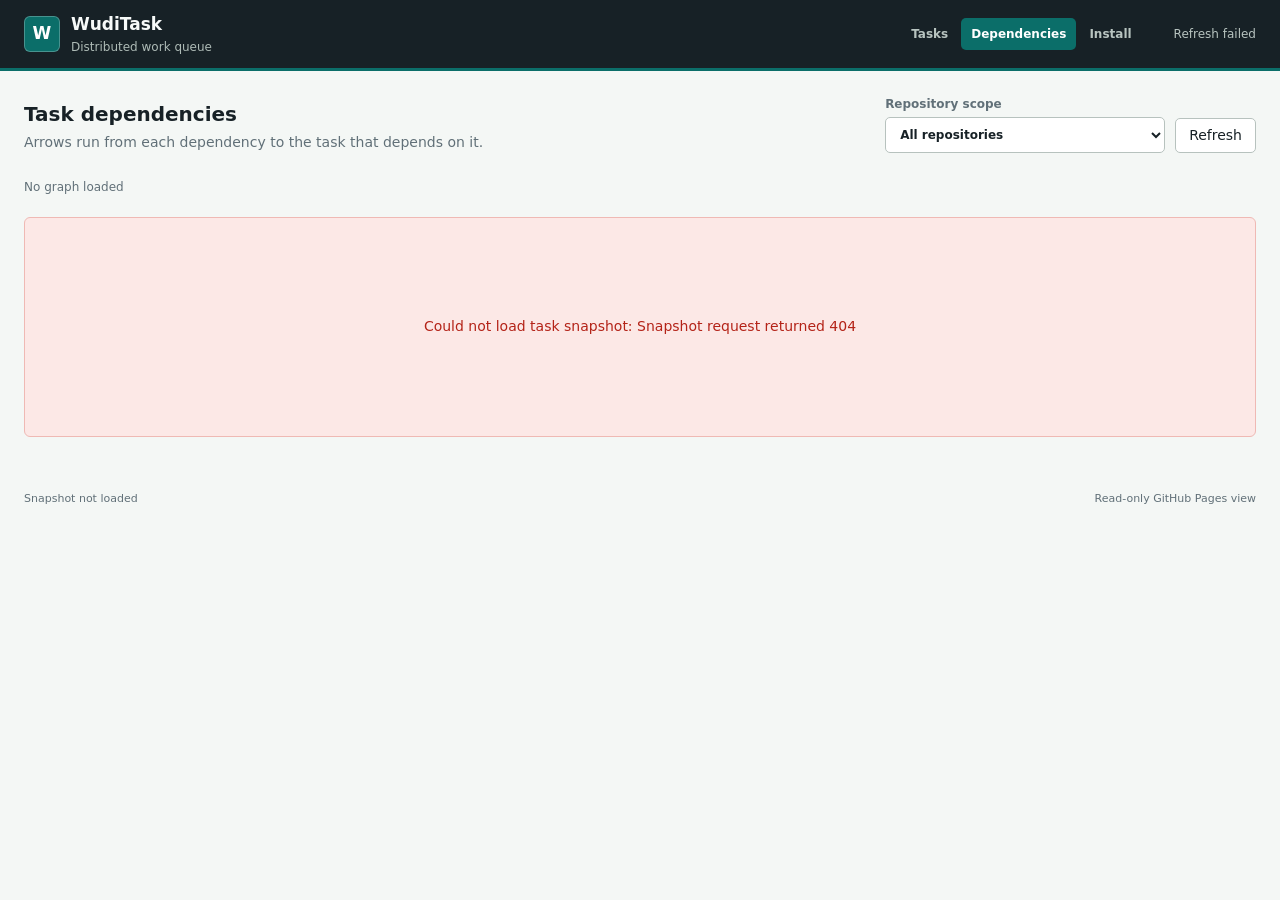
==== site/dag.html @ 30b834ad "Add: publish install and dependency graph pages Generate a safe HTML install guide from the canonica" ====
<!doctype html>
<html lang="en">
  <head>
    <meta charset="utf-8">
    <meta name="viewport" content="width=device-width, initial-scale=1">
    <meta name="color-scheme" content="light">
    <meta name="theme-color" content="#172126">
    <title>Dependencies · WudiTask</title>
    <link rel="stylesheet" href="styles.css">
    <style>
      .dag-workspace {
        max-width: none;
      }

      .dag-toolbar {
        display: flex;
        align-items: end;
        justify-content: space-between;
        gap: 20px;
        margin-bottom: 14px;
      }

      .dag-heading h2 {
        margin: 0;
        font-size: 20px;
      }

      .dag-heading p {
        margin: 3px 0 0;
        color: var(--muted);
      }

      .dag-controls {
        display: flex;
        align-items: end;
        gap: 10px;
      }

      .dag-controls label {
        display: grid;
        gap: 4px;
        color: var(--muted);
        font-size: 12px;
        font-weight: 650;
      }

      .dag-controls select {
        min-width: min(280px, 52vw);
        height: 36px;
        padding: 6px 10px;
        color: var(--ink);
        background: var(--surface);
        border: 1px solid var(--line-strong);
        border-radius: 5px;
      }

      .dag-controls .button {
        color: var(--ink);
        background: var(--surface);
        border-color: var(--line-strong);
      }

      .dag-controls select:focus-visible,
      .dag-controls .button:focus-visible,
      .dag-canvas:focus-visible {
        border-color: var(--teal);
        outline: 0;
        box-shadow: 0 0 0 3px rgb(11 110 105 / 15%);
      }

      .dag-information {
        display: flex;
        align-items: center;
        justify-content: space-between;
        gap: 18px;
        min-height: 40px;
        margin-bottom: 10px;
      }

      .dag-summary {
        color: var(--muted);
        font-size: 12px;
        white-space: nowrap;
      }

      .dag-legend {
        min-width: 0;
        display: flex;
        justify-content: flex-end;
        flex-wrap: wrap;
        gap: 7px 14px;
      }

      .dag-legend-item {
        display: inline-flex;
        align-items: center;
        gap: 6px;
        min-width: 0;
        color: #354249;
        font-size: 12px;
      }

      .dag-legend-swatch {
        width: 11px;
        height: 11px;
        flex: 0 0 11px;
        border-radius: 3px;
      }

      .dag-canvas {
        min-height: 440px;
        height: calc(100vh - 270px);
        overflow: auto;
        background-color: var(--surface);
        background-image:
          linear-gradient(#edf1ef 1px, transparent 1px),
          linear-gradient(90deg, #edf1ef 1px, transparent 1px);
        background-size: 24px 24px;
        border: 1px solid var(--line);
        border-radius: 6px;
        box-shadow: var(--shadow);
      }

      .dag-canvas svg {
        display: block;
      }

      .dag-empty-state,
      .dag-error-state {
        min-height: 220px;
        display: grid;
        place-content: center;
        gap: 4px;
        padding: 24px;
        text-align: center;
        background: var(--surface);
        border: 1px solid var(--line);
        border-radius: 6px;
      }

      .dag-empty-state[hidden],
      .dag-error-state[hidden],
      .dag-canvas[hidden] {
        display: none;
      }

      .dag-empty-state span {
        color: var(--muted);
      }

      .dag-error-state {
        color: var(--red);
        background: var(--red-soft);
        border-color: #efb9b4;
      }

      @media (max-width: 760px) {
        .dag-toolbar,
        .dag-information {
          align-items: stretch;
          flex-direction: column;
        }

        .dag-controls {
          align-items: stretch;
        }

        .dag-controls label {
          flex: 1;
        }

        .dag-controls select {
          width: 100%;
          min-width: 0;
        }

        .dag-legend {
          justify-content: flex-start;
        }

        .dag-canvas {
          height: 62vh;
        }
      }
    </style>
  </head>
  <body>
    <header class="topbar">
      <div class="brand">
        <span class="brand-mark" aria-hidden="true">W</span>
        <div>
          <h1>WudiTask</h1>
          <p>Distributed work queue</p>
        </div>
      </div>
      <nav class="site-nav" aria-label="WudiTask pages">
        <a href="index.html">Tasks</a>
        <a class="is-active" href="dag.html" aria-current="page">Dependencies</a>
        <a href="install.html">Install</a>
      </nav>
      <div class="sync-area">
        <span id="sync-status" class="sync-status" aria-live="polite">Loading</span>
        <a id="hub-link" class="hub-link" hidden rel="noreferrer">GitHub</a>
      </div>
    </header>

    <main>
      <section class="workspace dag-workspace" aria-labelledby="dag-title">
        <div class="dag-toolbar">
          <div class="dag-heading">
            <h2 id="dag-title">Task dependencies</h2>
            <p>Arrows run from each dependency to the task that depends on it.</p>
          </div>
          <div class="dag-controls">
            <label for="dag-repo-filter">
              Repository scope
              <select id="dag-repo-filter">
                <option value="">All repositories</option>
              </select>
            </label>
            <button id="dag-refresh" class="button" type="button">Refresh</button>
          </div>
        </div>

        <div class="dag-information">
          <div id="dag-summary" class="dag-summary" aria-live="polite">No graph loaded</div>
          <div id="dag-legend" class="dag-legend" aria-label="Repository colors"></div>
        </div>

        <div
          id="dag-graph"
          class="dag-canvas"
          tabindex="0"
          aria-label="Scrollable task dependency graph"
        ></div>
        <div id="dag-empty-state" class="dag-empty-state" hidden>
          <strong>No tasks in this scope</strong>
          <span>Choose another repository or add a task.</span>
        </div>
        <div id="dag-error-state" class="dag-error-state" role="alert" hidden></div>
      </section>
    </main>

    <footer>
      <span id="generated-at">Snapshot not loaded</span>
      <span>Read-only GitHub Pages view</span>
    </footer>
    <script src="dag.js"></script>
  </body>
</html>
---- site/styles.css ----
:root {
  --ink: #172126;
  --muted: #617078;
  --paper: #f4f7f5;
  --surface: #ffffff;
  --line: #d7dfdc;
  --line-strong: #b7c2be;
  --teal: #0b6e69;
  --teal-soft: #e2f2ef;
  --blue: #3159a7;
  --blue-soft: #e9eefb;
  --green: #18794e;
  --green-soft: #e5f3eb;
  --amber: #8a6100;
  --amber-soft: #fff3d6;
  --red: #b42318;
  --red-soft: #fce8e6;
  --shadow: 0 1px 2px rgb(23 33 38 / 8%);
}

* {
  box-sizing: border-box;
}

html {
  min-width: 320px;
  background: var(--paper);
}

body {
  min-height: 100vh;
  margin: 0;
  color: var(--ink);
  background: var(--paper);
  font-family:
    Inter, ui-sans-serif, system-ui, -apple-system, BlinkMacSystemFont, "Segoe UI",
    sans-serif;
  font-size: 14px;
  line-height: 1.5;
}

button,
input,
select {
  color: inherit;
  font: inherit;
  letter-spacing: 0;
}

button,
select {
  cursor: pointer;
}

a {
  color: var(--blue);
}

.topbar {
  min-height: 68px;
  display: flex;
  align-items: center;
  justify-content: space-between;
  gap: 24px;
  padding: 12px max(24px, calc((100vw - 1280px) / 2));
  color: #f7faf9;
  background: var(--ink);
  border-bottom: 3px solid var(--teal);
}

.brand {
  min-width: 0;
  display: flex;
  align-items: center;
  gap: 11px;
}

.brand-mark {
  width: 36px;
  height: 36px;
  flex: 0 0 36px;
  display: grid;
  place-items: center;
  color: #ffffff;
  background: var(--teal);
  border: 1px solid rgb(255 255 255 / 25%);
  border-radius: 6px;
  font-size: 17px;
  font-weight: 800;
}

.brand h1 {
  margin: 0;
  font-size: 17px;
  font-weight: 720;
  letter-spacing: 0;
}

.brand p {
  margin: 0;
  color: #aebbb6;
  font-size: 12px;
}

.site-nav {
  display: flex;
  align-items: center;
  gap: 3px;
  margin-left: auto;
}

.site-nav a {
  padding: 7px 10px;
  color: #b8c4c0;
  border-radius: 5px;
  font-size: 12px;
  font-weight: 650;
  text-decoration: none;
  white-space: nowrap;
}

.site-nav a:hover,
.site-nav a:focus-visible {
  color: #ffffff;
  background: rgb(255 255 255 / 8%);
  outline: none;
}

.site-nav a.is-active {
  color: #ffffff;
  background: var(--teal);
}

.sync-area {
  display: flex;
  align-items: center;
  justify-content: flex-end;
  gap: 12px;
  margin-left: 8px;
}

.sync-status {
  color: #b8c4c0;
  font-size: 12px;
  white-space: nowrap;
}

.hub-link {
  color: #e4efec;
  text-decoration: none;
}

.hub-link:hover {
  text-decoration: underline;
}

.button {
  min-height: 34px;
  padding: 6px 13px;
  color: #ffffff;
  background: transparent;
  border: 1px solid #5b6864;
  border-radius: 5px;
}

.button:hover {
  background: rgb(255 255 255 / 8%);
  border-color: #84918d;
}

.button:disabled {
  cursor: wait;
  opacity: 0.6;
}

.summary-band {
  background: var(--surface);
  border-bottom: 1px solid var(--line);
}

.summary-inner {
  max-width: 1280px;
  min-height: 92px;
  margin: 0 auto;
  padding: 18px 24px;
  display: grid;
  grid-template-columns: repeat(5, minmax(110px, 1fr));
  align-items: center;
}

.metric {
  min-width: 0;
  padding: 2px 24px;
  border-left: 1px solid var(--line);
}

.metric:first-child {
  padding-left: 0;
  border-left: 0;
}

.metric-value {
  display: block;
  color: var(--ink);
  font-size: 25px;
  font-weight: 730;
  line-height: 1.2;
}

.metric-label {
  display: block;
  margin-top: 3px;
  color: var(--muted);
  font-size: 12px;
}

.metric-ready .metric-value {
  color: var(--green);
}

.metric-progress .metric-value {
  color: var(--blue);
}

.metric-blocked .metric-value {
  color: var(--amber);
}

.workspace {
  max-width: 1280px;
  margin: 0 auto;
  padding: 24px;
}

.toolbar {
  min-height: 48px;
  display: flex;
  align-items: center;
  justify-content: space-between;
  gap: 18px;
  margin-bottom: 16px;
}

.view-tabs {
  display: inline-grid;
  grid-template-columns: repeat(2, minmax(88px, 1fr));
  border: 1px solid var(--line-strong);
  border-radius: 6px;
  overflow: hidden;
}

.view-tab {
  min-height: 36px;
  padding: 6px 16px;
  color: var(--muted);
  background: var(--surface);
  border: 0;
  border-left: 1px solid var(--line-strong);
}

.view-tab:first-child {
  border-left: 0;
}

.view-tab:hover {
  color: var(--ink);
  background: #f8faf9;
}

.view-tab.is-active {
  color: #ffffff;
  background: var(--teal);
}

.filters {
  min-width: 0;
  display: flex;
  justify-content: flex-end;
  gap: 8px;
}

.filters input,
.filters select {
  height: 36px;
  padding: 6px 10px;
  background: var(--surface);
  border: 1px solid var(--line-strong);
  border-radius: 5px;
  outline: none;
}

.filters input {
  width: min(260px, 28vw);
}

.filters select {
  max-width: 210px;
}

.filters input:focus,
.filters select:focus,
.view-tab:focus-visible,
.button:focus-visible,
.task-row summary:focus-visible {
  border-color: var(--teal);
  box-shadow: 0 0 0 3px rgb(11 110 105 / 15%);
}

.list-heading,
.task-summary {
  display: grid;
  grid-template-columns: 64px minmax(230px, 2.2fr) minmax(140px, 1fr) minmax(120px, 0.8fr) 105px 130px;
  gap: 16px;
  align-items: center;
}

.list-heading {
  padding: 0 18px 8px;
  color: var(--muted);
  font-size: 11px;
  font-weight: 700;
  text-transform: uppercase;
}

.task-list {
  display: grid;
  gap: 8px;
}

.task-row {
  background: var(--surface);
  border: 1px solid var(--line);
  border-radius: 6px;
  box-shadow: var(--shadow);
  overflow: hidden;
}

.task-row[open] {
  border-color: var(--line-strong);
}

.task-row summary {
  min-height: 66px;
  padding: 12px 18px;
  list-style: none;
  cursor: pointer;
  outline: none;
}

.task-row summary::-webkit-details-marker {
  display: none;
}

.task-row summary:hover {
  background: #f9fbfa;
}

.priority {
  width: 42px;
  padding: 3px 7px;
  color: var(--muted);
  background: #eef2f0;
  border-radius: 4px;
  font-size: 11px;
  font-weight: 750;
  text-align: center;
}

.priority-P0 {
  color: var(--red);
  background: var(--red-soft);
}

.priority-P1 {
  color: var(--amber);
  background: var(--amber-soft);
}

.task-name,
.repo-name,
.owner-name {
  min-width: 0;
}

.task-title {
  display: block;
  overflow: hidden;
  font-size: 14px;
  font-weight: 680;
  text-overflow: ellipsis;
  white-space: nowrap;
}

.task-id {
  display: block;
  margin-top: 2px;
  overflow: hidden;
  color: var(--muted);
  font-family: ui-monospace, SFMono-Regular, Menlo, Consolas, monospace;
  font-size: 11px;
  text-overflow: ellipsis;
  white-space: nowrap;
}

.repo-name {
  overflow: hidden;
  color: #354249;
  text-overflow: ellipsis;
  white-space: nowrap;
}

.owner {
  display: flex;
  align-items: center;
  gap: 8px;
}

.owner img,
.owner-placeholder {
  width: 26px;
  height: 26px;
  flex: 0 0 26px;
  border: 1px solid var(--line);
  border-radius: 50%;
  background: #eef2f0;
}

.owner-placeholder {
  display: grid;
  place-items: center;
  color: var(--muted);
  font-size: 10px;
  font-weight: 700;
}

.owner-name {
  overflow: hidden;
  text-overflow: ellipsis;
  white-space: nowrap;
}

.state {
  justify-self: start;
  padding: 4px 8px;
  border-radius: 4px;
  font-size: 11px;
  font-weight: 700;
  white-space: nowrap;
}

.state-ready,
.state-done {
  color: var(--green);
  background: var(--green-soft);
}

.state-in_progress,
.state-assigned,
.state-implementing,
.state-review {
  color: var(--blue);
  background: var(--blue-soft);
}

.state-blocked,
.state-verification_needed {
  color: var(--amber);
  background: var(--amber-soft);
}

.state-failed,
.state-cancelled,
.state-unavailable {
  color: var(--red);
  background: var(--red-soft);
}

.state-ready_to_merge {
  color: var(--green);
  background: var(--green-soft);
}

.state-unstarted,
.state-text_only {
  color: var(--muted);
  background: #eef2f0;
}

.task-detail {
  padding: 18px;
  border-top: 1px solid var(--line);
  background: #fbfcfc;
}

.detail-grid {
  display: grid;
  grid-template-columns: minmax(0, 1.3fr) minmax(0, 1fr);
  gap: 28px;
}

.detail-section + .detail-section {
  margin-top: 20px;
}

.detail-section h2 {
  margin: 0 0 7px;
  color: var(--muted);
  font-size: 11px;
  font-weight: 760;
  text-transform: uppercase;
}

.detail-section p {
  margin: 0;
  white-space: pre-wrap;
}

.detail-list {
  margin: 0;
  padding-left: 19px;
}

.detail-list li + li {
  margin-top: 7px;
}

.criterion {
  padding: 8px 0;
  border-top: 1px solid var(--line);
}

.criterion:first-child {
  padding-top: 0;
  border-top: 0;
}

.criterion-id {
  color: var(--teal);
  font-family: ui-monospace, SFMono-Regular, Menlo, Consolas, monospace;
  font-size: 11px;
  font-weight: 750;
}

.verification,
.evidence {
  display: block;
  margin-top: 3px;
  color: var(--muted);
  font-size: 12px;
  overflow-wrap: anywhere;
}

.dependency {
  padding: 9px 0;
  border-top: 1px solid var(--line);
}

.dependency:first-child {
  padding-top: 0;
  border-top: 0;
}

.dependency-head {
  display: flex;
  align-items: baseline;
  justify-content: space-between;
  gap: 12px;
}

.dependency-title {
  font-weight: 650;
}

.dependency-reason {
  margin-top: 4px;
  color: var(--muted);
  font-size: 12px;
}

.delivery-pr {
  margin-top: 8px;
  padding-top: 8px;
  border-top: 1px solid var(--line);
}

.links {
  display: flex;
  flex-wrap: wrap;
  gap: 8px 16px;
}

.empty-state,
.error-state {
  min-height: 180px;
  place-items: center;
  align-content: center;
  gap: 4px;
  padding: 30px;
  color: var(--muted);
  text-align: center;
}

.empty-state:not([hidden]),
.error-state:not([hidden]) {
  display: grid;
}

.empty-state strong {
  color: var(--ink);
  font-size: 15px;
}

.error-state {
  color: var(--red);
}

footer {
  max-width: 1280px;
  margin: 12px auto 0;
  padding: 18px 24px 28px;
  display: flex;
  justify-content: space-between;
  gap: 20px;
  color: var(--muted);
  font-size: 11px;
}

.document-shell {
  width: min(100%, 980px);
  margin: 0 auto;
  padding: 36px 24px 12px;
}

.document-card {
  padding: clamp(28px, 5vw, 58px);
  background: var(--surface);
  border: 1px solid var(--line);
  border-radius: 8px;
  box-shadow: var(--shadow);
}

.markdown-body {
  color: #29343a;
  font-size: 15px;
  line-height: 1.75;
}

.markdown-body h1,
.markdown-body h2,
.markdown-body h3,
.markdown-body h4,
.markdown-body h5,
.markdown-body h6 {
  color: var(--ink);
  line-height: 1.3;
}

.markdown-body h1 {
  margin: 0 0 28px;
  padding-bottom: 16px;
  border-bottom: 1px solid var(--line);
  font-size: clamp(27px, 4vw, 36px);
}

.markdown-body h2 {
  margin: 42px 0 14px;
  padding-top: 4px;
  font-size: 22px;
}

.markdown-body h3 {
  margin: 30px 0 10px;
  font-size: 17px;
}

.markdown-body p,
.markdown-body ul,
.markdown-body ol {
  margin: 0 0 18px;
}

.markdown-body ul,
.markdown-body ol {
  padding-left: 26px;
}

.markdown-body li + li {
  margin-top: 7px;
}

.markdown-body code {
  padding: 2px 5px;
  color: #075d59;
  background: var(--teal-soft);
  border-radius: 4px;
  font-family: ui-monospace, SFMono-Regular, Menlo, Consolas, monospace;
  font-size: 0.88em;
}

.markdown-body pre {
  margin: 20px 0;
  padding: 17px 19px;
  overflow-x: auto;
  color: #e9f0ed;
  background: #202b30;
  border: 1px solid #344147;
  border-radius: 6px;
}

.markdown-body pre code {
  padding: 0;
  color: inherit;
  background: transparent;
  border-radius: 0;
  font-size: 13px;
  line-height: 1.65;
}

.markdown-body a {
  text-underline-offset: 2px;
}

.visually-hidden {
  position: absolute;
  width: 1px;
  height: 1px;
  padding: 0;
  margin: -1px;
  overflow: hidden;
  clip: rect(0, 0, 0, 0);
  white-space: nowrap;
  border: 0;
}

@media (max-width: 900px) {
  .summary-inner {
    grid-template-columns: repeat(5, minmax(86px, 1fr));
    overflow-x: auto;
  }

  .metric {
    padding: 2px 16px;
  }

  .toolbar {
    align-items: stretch;
    flex-direction: column;
  }

  .view-tabs {
    align-self: flex-start;
  }

  .filters {
    justify-content: flex-start;
  }

  .filters input {
    width: min(320px, 42vw);
  }

  .list-heading {
    display: none;
  }

  .task-summary {
    grid-template-columns: 56px minmax(0, 1fr) 100px 120px;
    gap: 10px;
  }

  .repo-name,
  .owner {
    display: none;
  }

  .state {
    justify-self: end;
  }
}

@media (max-width: 620px) {
  .topbar {
    min-height: 64px;
    flex-wrap: wrap;
    padding: 10px 14px;
  }

  .site-nav {
    width: 100%;
    order: 3;
    margin: 0;
    overflow-x: auto;
  }

  .sync-area {
    margin-left: auto;
  }

  .brand p,
  .sync-status,
  .hub-link {
    display: none;
  }

  .summary-inner {
    grid-template-columns: repeat(5, minmax(0, 1fr));
    padding: 12px 8px;
    overflow: visible;
  }

  .metric {
    padding: 2px 6px;
    text-align: center;
  }

  .metric-value {
    font-size: 22px;
  }

  .metric-label {
    font-size: 10px;
    line-height: 1.25;
    overflow-wrap: anywhere;
  }

  .workspace {
    padding: 16px 12px;
  }

  .document-shell {
    padding: 16px 12px 4px;
  }

  .document-card {
    padding: 24px 18px;
  }

  .markdown-body {
    font-size: 14px;
  }

  .markdown-body h2 {
    margin-top: 34px;
  }

  .filters {
    display: grid;
    grid-template-columns: 1fr 1fr;
  }

  .search-field {
    grid-column: 1 / -1;
  }

  .filters input,
  .filters select {
    width: 100%;
    max-width: none;
  }

  .task-row summary {
    padding: 11px 12px;
  }

  .task-summary {
    grid-template-columns: 44px minmax(0, 1fr) 80px 96px;
    gap: 8px;
  }

  .task-title {
    white-space: normal;
  }

  .task-id {
    max-width: 100%;
  }

  .state {
    max-width: 86px;
    overflow: hidden;
    text-overflow: ellipsis;
  }

  .task-detail {
    padding: 15px 12px;
  }

  .detail-grid {
    grid-template-columns: 1fr;
    gap: 20px;
  }

  footer {
    padding: 16px 14px 24px;
    flex-direction: column;
    gap: 4px;
  }
}

@media (prefers-reduced-motion: reduce) {
  *,
  *::before,
  *::after {
    scroll-behavior: auto !important;
  }
}
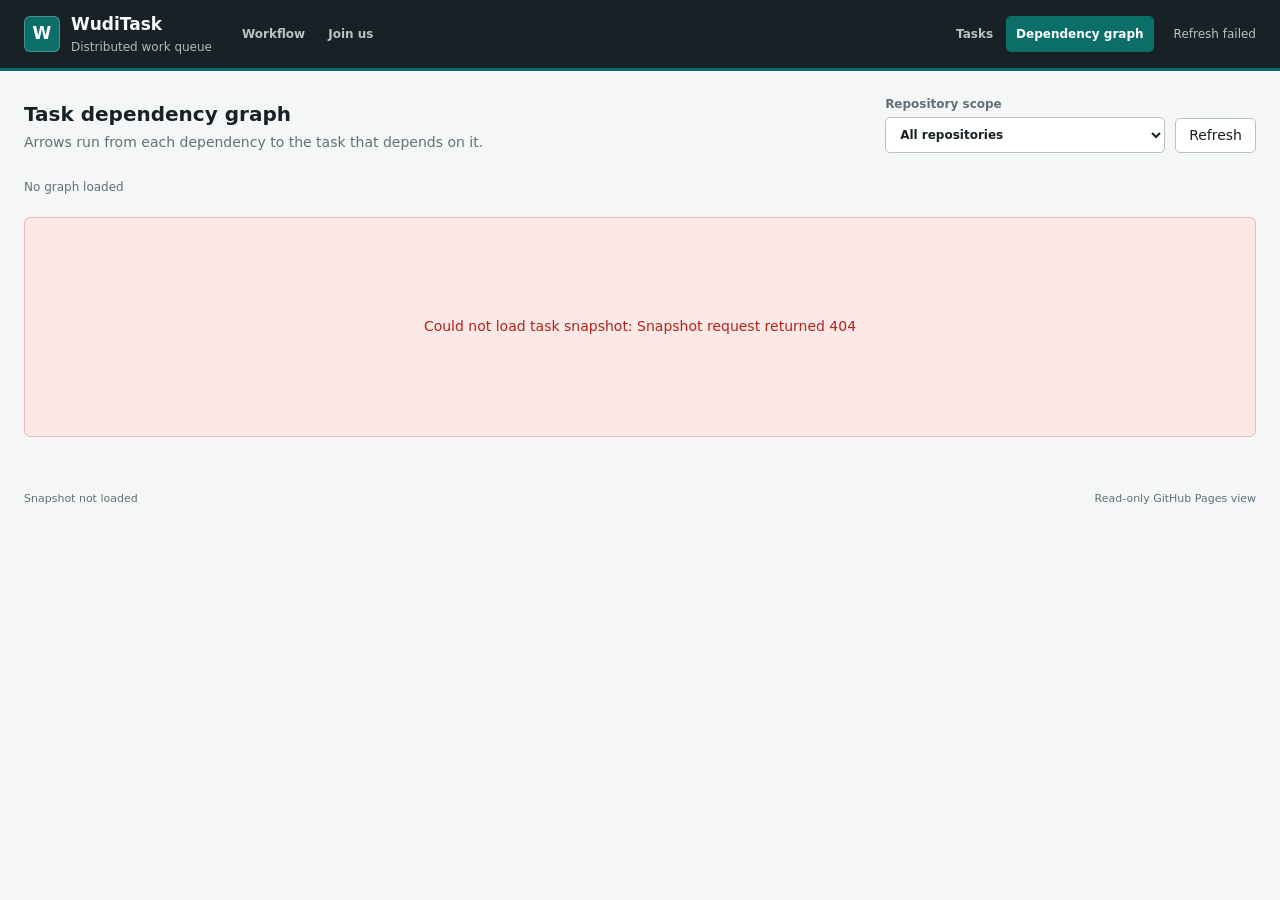
==== commit 7717b8ae: "Update: separate ownership and agent execution - Make GitHub Issues and pull requests the canonical " ====
--- a/site/dag.html
+++ b/site/dag.html
@@ -5,7 +5,7 @@
     <meta name="viewport" content="width=device-width, initial-scale=1">
     <meta name="color-scheme" content="light">
     <meta name="theme-color" content="#172126">
-    <title>Dependencies · WudiTask</title>
+    <title>Dependency graph · WudiTask</title>
     <link rel="stylesheet" href="styles.css">
     <style>
       .dag-workspace {
@@ -185,6 +185,7 @@
     </style>
   </head>
   <body>
+    <a class="skip-link" href="#main-content">Skip to content</a>
     <header class="topbar">
       <div class="brand">
         <span class="brand-mark" aria-hidden="true">W</span>
@@ -193,22 +194,27 @@
           <p>Distributed work queue</p>
         </div>
       </div>
-      <nav class="site-nav" aria-label="WudiTask pages">
-        <a href="index.html">Tasks</a>
-        <a class="is-active" href="dag.html" aria-current="page">Dependencies</a>
-        <a href="install.html">Install</a>
-      </nav>
+      <div class="site-navigation">
+        <nav class="site-nav site-nav-info" aria-label="Learn about WudiTask">
+          <a href="workflow.html">Workflow</a>
+          <a href="install.html">Join us</a>
+        </nav>
+        <nav class="site-nav site-nav-work" aria-label="Explore work">
+          <a href="index.html">Tasks</a>
+          <a class="is-active" href="dag.html" aria-current="page">Dependency graph</a>
+        </nav>
+      </div>
       <div class="sync-area">
         <span id="sync-status" class="sync-status" aria-live="polite">Loading</span>
         <a id="hub-link" class="hub-link" hidden rel="noreferrer">GitHub</a>
       </div>
     </header>
 
-    <main>
+    <main id="main-content">
       <section class="workspace dag-workspace" aria-labelledby="dag-title">
         <div class="dag-toolbar">
           <div class="dag-heading">
-            <h2 id="dag-title">Task dependencies</h2>
+            <h2 id="dag-title">Task dependency graph</h2>
             <p>Arrows run from each dependency to the task that depends on it.</p>
           </div>
           <div class="dag-controls">
--- a/site/styles.css
+++ b/site/styles.css
@@ -56,12 +56,32 @@
   color: var(--blue);
 }
 
+.skip-link {
+  position: fixed;
+  top: 8px;
+  left: 12px;
+  z-index: 100;
+  padding: 8px 12px;
+  color: #ffffff;
+  background: var(--teal);
+  border-radius: 5px;
+  box-shadow: 0 0 0 3px #ffffff;
+  font-weight: 700;
+  text-decoration: none;
+  transform: translateY(calc(-100% - 12px));
+}
+
+.skip-link:focus {
+  outline: none;
+  transform: translateY(0);
+}
+
 .topbar {
   min-height: 68px;
   display: flex;
   align-items: center;
-  justify-content: space-between;
-  gap: 24px;
+  justify-content: flex-start;
+  gap: 20px;
   padding: 12px max(24px, calc((100vw - 1280px) / 2));
   color: #f7faf9;
   background: var(--ink);
@@ -102,14 +122,28 @@
   font-size: 12px;
 }
 
+.site-navigation {
+  min-width: 0;
+  flex: 1 1 auto;
+  display: flex;
+  align-items: center;
+  gap: 24px;
+}
+
 .site-nav {
   display: flex;
   align-items: center;
   gap: 3px;
+}
+
+.site-nav-work {
   margin-left: auto;
 }
 
 .site-nav a {
+  min-height: 36px;
+  display: inline-flex;
+  align-items: center;
   padding: 7px 10px;
   color: #b8c4c0;
   border-radius: 5px;
@@ -126,7 +160,8 @@
   outline: none;
 }
 
-.site-nav a.is-active {
+.site-nav a.is-active,
+.site-nav a[aria-current="page"] {
   color: #ffffff;
   background: var(--teal);
 }
@@ -136,7 +171,7 @@
   align-items: center;
   justify-content: flex-end;
   gap: 12px;
-  margin-left: 8px;
+  margin-left: 0;
 }
 
 .sync-status {
@@ -778,6 +813,22 @@
   }
 }
 
+@media (max-width: 760px) {
+  .topbar {
+    flex-wrap: wrap;
+    gap: 10px 16px;
+  }
+
+  .site-navigation {
+    order: 3;
+    flex-basis: 100%;
+  }
+
+  .sync-area {
+    margin-left: auto;
+  }
+}
+
 @media (max-width: 620px) {
   .topbar {
     min-height: 64px;
@@ -785,10 +836,8 @@
     padding: 10px 14px;
   }
 
-  .site-nav {
-    width: 100%;
-    order: 3;
-    margin: 0;
+  .site-navigation {
+    gap: 12px;
     overflow-x: auto;
   }
 
@@ -894,6 +943,26 @@
     padding: 16px 14px 24px;
     flex-direction: column;
     gap: 4px;
+  }
+}
+
+@media (max-width: 420px) {
+  .site-navigation {
+    flex-wrap: wrap;
+    gap: 2px;
+    overflow: visible;
+  }
+
+  .site-nav {
+    width: 100%;
+  }
+
+  .site-nav-work {
+    margin-left: 0;
+  }
+
+  .site-nav a {
+    min-height: 44px;
   }
 }
 
